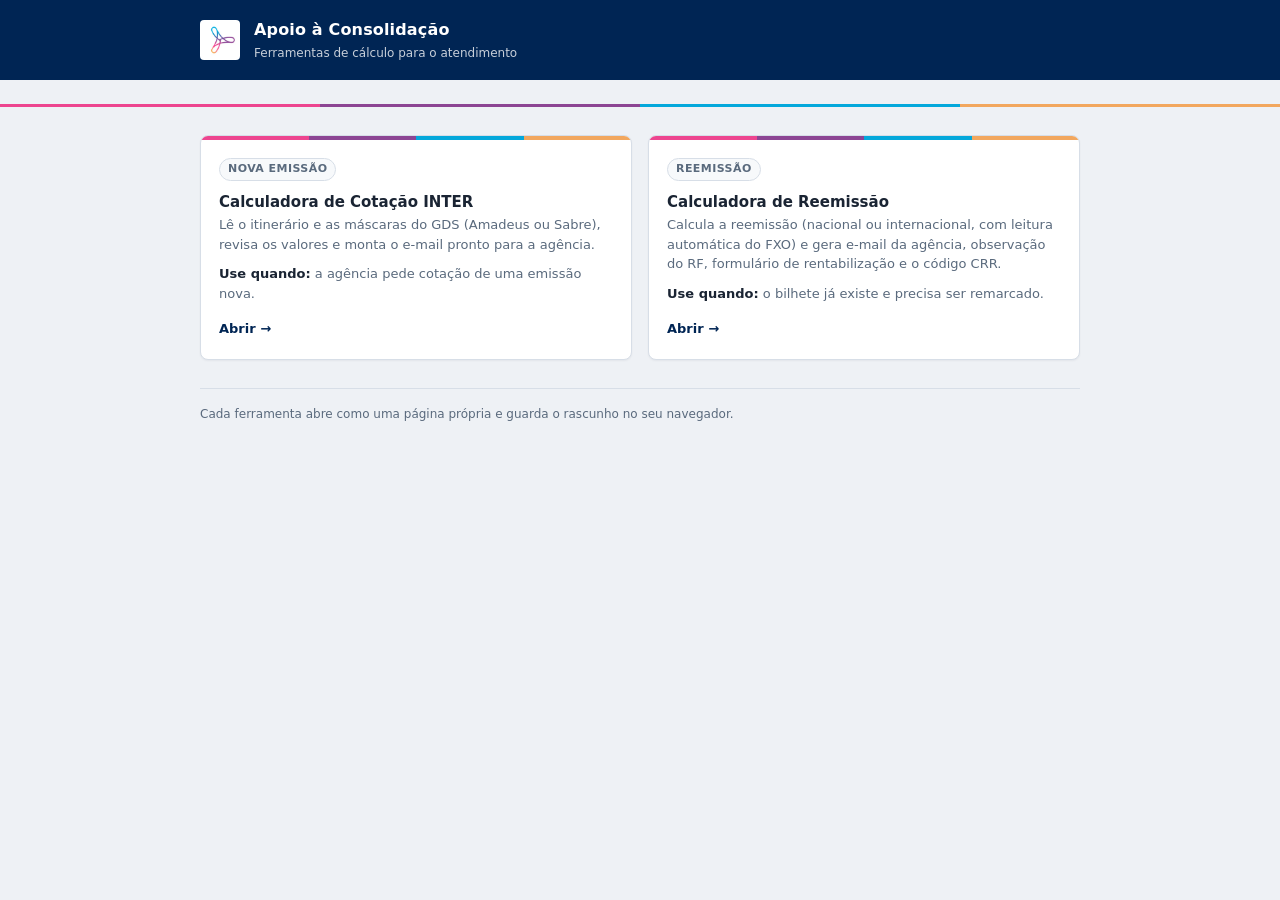
==== index.html @ dac20a4a "Cria o ponto de entrada unico de apoio a consolidacao Reune as duas calculadoras do atendimento numa" ====
<!doctype html>
<html lang="pt-BR">
<head>
  <meta charset="utf-8" />
  <meta name="viewport" content="width=device-width,initial-scale=1" />
  <title>Apoio à Consolidação – RexturAdvance</title>
  <link rel="icon" href="icone.jpg" />
  <style>
    /* Tokens lidos do app de cotacao, para o menu e as duas ferramentas lerem
       como o mesmo produto. Tema apenas por prefers-color-scheme: os dois apps
       tem sistemas de tema incompativeis entre si (um usa body[data-theme] +
       cotacao_theme_v2, o outro documentElement.dataset.theme + ra_calc_theme,
       com default escuro), entao nenhum seletor aqui seria verdadeiro para os
       dois -- e escrever a chave de um deles mudaria o estado do app. */
    :root{
      --canvas:#eef1f5;
      --surface:#ffffff;
      --surface-2:#f7f9fb;
      --ink:#1a2433;
      --ink-2:#5a6a7d;
      --line:#d7dee7;
      --line-strong:#bcc7d4;
      --brand:#002554;
      --accent:#002554;
      --accent-ink:#ffffff;
      --focus:rgba(0,37,84,.18);
      --radius:8px;
      --radius-sm:4px;
      --shadow:0 1px 2px rgba(16,24,40,.05);
      --sans: system-ui, -apple-system, "Segoe UI", Roboto, Helvetica, Arial, sans-serif;
    }
    @media (prefers-color-scheme: dark){
      :root{
        --canvas:#13171f;
        --surface:#1b212b;
        --surface-2:#161b24;
        --ink:#e7edf4;
        --ink-2:#97a4b5;
        --line:#2b3440;
        --line-strong:#3c4856;
        --accent:#2d6cb0;
        --focus:rgba(45,108,176,.26);
        --shadow:0 1px 2px rgba(0,0,0,.2);
      }
    }

    *{box-sizing:border-box}
    body{
      margin:0;
      padding:0 16px 48px;
      background:var(--canvas);
      color:var(--ink);
      font-family:var(--sans);
      font-size:14px;
      line-height:1.5;
    }

    .topbar{
      margin:0 -16px 24px;
      padding:18px 20px;
      background:var(--brand);
      color:#fff;
    }
    .topbarInner{max-width:880px; margin:0 auto; display:flex; align-items:center; gap:14px}
    .logoBox{
      flex:0 0 auto;
      height:40px; width:40px;
      display:flex; align-items:center; justify-content:center;
      background:#fff;
      border-radius:var(--radius-sm);
      overflow:hidden;
    }
    .logoBox img{max-height:34px; max-width:34px; display:block}
    .topbar h1{margin:0; font-size:16px; font-weight:600; letter-spacing:.01em}
    .topbar p{margin:2px 0 0; font-size:12px; color:rgba(255,255,255,.78)}

    .brandRule{display:flex; margin:0 -16px 28px; height:3px}
    .brandRule span{flex:1 1 25%}

    main{max-width:880px; margin:0 auto}

    .cards{
      display:grid;
      grid-template-columns:repeat(auto-fit, minmax(280px, 1fr));
      gap:16px;
    }

    .card{
      display:flex;
      flex-direction:column;
      background:var(--surface);
      border:1px solid var(--line);
      border-radius:var(--radius);
      box-shadow:var(--shadow);
      overflow:hidden;
      text-decoration:none;
      color:inherit;
      transition:border-color .12s ease, box-shadow .12s ease;
    }
    .card:hover{
      border-color:var(--line-strong);
      box-shadow:0 2px 8px rgba(16,24,40,.09);
    }
    .card:focus-visible{outline:2px solid var(--accent); outline-offset:2px}
    .cardRule{display:flex; height:4px}
    .cardRule span{flex:1 1 25%}
    .cardBody{padding:18px 18px 20px; display:flex; flex-direction:column; flex:1}
    .card h2{margin:0 0 2px; font-size:15px; font-weight:600}
    .cardTag{
      display:inline-block;
      align-self:flex-start;
      margin:0 0 10px;
      padding:2px 8px;
      border:1px solid var(--line);
      border-radius:999px;
      background:var(--surface-2);
      color:var(--ink-2);
      font-size:11px;
      font-weight:600;
      letter-spacing:.04em;
      text-transform:uppercase;
    }
    .card p{margin:0; color:var(--ink-2); font-size:13px}
    .cardWhen{margin-top:10px !important; font-size:12px}
    .cardWhen b{color:var(--ink); font-weight:600}
    .cardGo{
      margin-top:16px;
      color:var(--accent);
      font-size:13px;
      font-weight:600;
    }

    footer{
      max-width:880px;
      margin:28px auto 0;
      padding-top:16px;
      border-top:1px solid var(--line);
      color:var(--ink-2);
      font-size:12px;
    }
  </style>
</head>
<body>

<header class="topbar">
  <div class="topbarInner">
    <div class="logoBox"><img src="icone.jpg" alt="RexturAdvance" /></div>
    <div>
      <h1>Apoio à Consolidação</h1>
      <p>Ferramentas de cálculo para o atendimento</p>
    </div>
  </div>
</header>

<div class="brandRule">
  <span style="background:#ed458f"></span>
  <span style="background:#8c4593"></span>
  <span style="background:#04a8db"></span>
  <span style="background:#f2a75e"></span>
</div>

<main>
  <div class="cards">

    <a class="card" href="./cotacao/">
      <div class="cardRule">
        <span style="background:#ed458f"></span>
        <span style="background:#8c4593"></span>
        <span style="background:#04a8db"></span>
        <span style="background:#f2a75e"></span>
      </div>
      <div class="cardBody">
        <span class="cardTag">Nova emissão</span>
        <h2>Calculadora de Cotação INTER</h2>
        <p>Lê o itinerário e as máscaras do GDS (Amadeus ou Sabre), revisa os valores e monta o e-mail pronto para a agência.</p>
        <p class="cardWhen"><b>Use quando:</b> a agência pede cotação de uma emissão nova.</p>
        <div class="cardGo">Abrir &rarr;</div>
      </div>
    </a>

    <a class="card" href="./reemissao/">
      <div class="cardRule">
        <span style="background:#ed458f"></span>
        <span style="background:#8c4593"></span>
        <span style="background:#04a8db"></span>
        <span style="background:#f2a75e"></span>
      </div>
      <div class="cardBody">
        <span class="cardTag">Reemissão</span>
        <h2>Calculadora de Reemissão</h2>
        <p>Calcula a reemissão (nacional ou internacional, com leitura automática do FXO) e gera e-mail da agência, observação do RF, formulário de rentabilização e o código CRR.</p>
        <p class="cardWhen"><b>Use quando:</b> o bilhete já existe e precisa ser remarcado.</p>
        <div class="cardGo">Abrir &rarr;</div>
      </div>
    </a>

  </div>

  <footer>
    Cada ferramenta abre como uma página própria e guarda o rascunho no seu navegador.
  </footer>
</main>

</body>
</html>
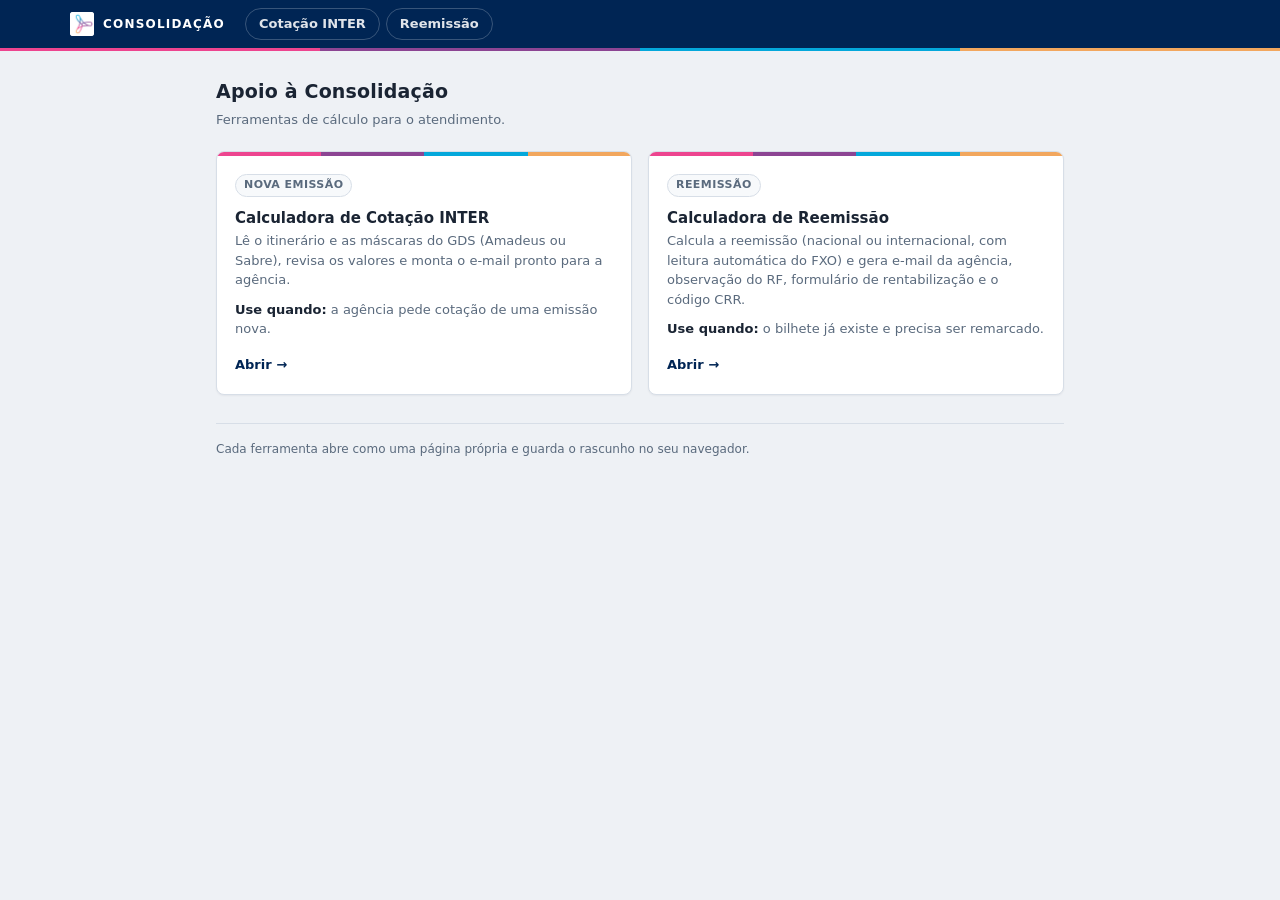
==== commit 7c7dcb36: "Adiciona barra de navegacao e alinha a paleta da reemissao a da cotacao NAVEGACAO Barra no topo de c" ====
--- a/index.html
+++ b/index.html
@@ -5,6 +5,7 @@
   <meta name="viewport" content="width=device-width,initial-scale=1" />
   <title>Apoio à Consolidação – RexturAdvance</title>
   <link rel="icon" href="icone.jpg" />
+  <link rel="stylesheet" href="shared/nav.css" />
   <style>
     /* Tokens lidos do app de cotacao, para o menu e as duas ferramentas lerem
        como o mesmo produto. Tema apenas por prefers-color-scheme: os dois apps
@@ -47,7 +48,10 @@
     *{box-sizing:border-box}
     body{
       margin:0;
-      padding:0 16px 48px;
+      /* Sem padding horizontal no body: a nav compartilhada e full-bleed, igual
+         nos dois apps (que tambem usam body{margin:0} sem padding). O recuo do
+         conteudo fica nos containers. */
+      padding:0 0 48px;
       background:var(--canvas);
       color:var(--ink);
       font-family:var(--sans);
@@ -55,29 +59,14 @@
       line-height:1.5;
     }
 
-    .topbar{
-      margin:0 -16px 24px;
-      padding:18px 20px;
-      background:var(--brand);
-      color:#fff;
-    }
-    .topbarInner{max-width:880px; margin:0 auto; display:flex; align-items:center; gap:14px}
-    .logoBox{
-      flex:0 0 auto;
-      height:40px; width:40px;
-      display:flex; align-items:center; justify-content:center;
-      background:#fff;
-      border-radius:var(--radius-sm);
-      overflow:hidden;
-    }
-    .logoBox img{max-height:34px; max-width:34px; display:block}
-    .topbar h1{margin:0; font-size:16px; font-weight:600; letter-spacing:.01em}
-    .topbar p{margin:2px 0 0; font-size:12px; color:rgba(255,255,255,.78)}
+    /* A barra navy e o filete da marca vem da nav compartilhada (shared/nav.css),
+       a mesma que aparece dentro das duas ferramentas. Aqui o cabecalho e so
+       texto, para nao empilhar duas faixas navy. */
+    .pageHead{max-width:880px; margin:0 auto; padding:26px 16px 22px}
+    .pageHead h1{margin:0; font-size:19px; font-weight:600; letter-spacing:.01em}
+    .pageHead p{margin:4px 0 0; color:var(--ink-2); font-size:13px}
 
-    .brandRule{display:flex; margin:0 -16px 28px; height:3px}
-    .brandRule span{flex:1 1 25%}
-
-    main{max-width:880px; margin:0 auto}
+    main{max-width:880px; margin:0 auto; padding:0 16px}
 
     .cards{
       display:grid;
@@ -142,22 +131,10 @@
 </head>
 <body>
 
-<header class="topbar">
-  <div class="topbarInner">
-    <div class="logoBox"><img src="icone.jpg" alt="RexturAdvance" /></div>
-    <div>
-      <h1>Apoio à Consolidação</h1>
-      <p>Ferramentas de cálculo para o atendimento</p>
-    </div>
-  </div>
+<header class="pageHead">
+  <h1>Apoio à Consolidação</h1>
+  <p>Ferramentas de cálculo para o atendimento.</p>
 </header>
-
-<div class="brandRule">
-  <span style="background:#ed458f"></span>
-  <span style="background:#8c4593"></span>
-  <span style="background:#04a8db"></span>
-  <span style="background:#f2a75e"></span>
-</div>
 
 <main>
   <div class="cards">
@@ -201,5 +178,6 @@
   </footer>
 </main>
 
+<script src="shared/nav.js"></script>
 </body>
 </html>
--- a/shared/nav.css
+++ b/shared/nav.css
@@ -0,0 +1,101 @@
+/* Barra de navegacao do conjunto de ferramentas.
+   Injetada nas copias pelo sync.sh -- o codigo dos apps nao e alterado.
+
+   Os dois apps tem CSS GLOBAL nao escopado (*, body, a, button, input, .card,
+   .row, .grid, .pill, .hidden). Por isso aqui:
+     - tudo vive sob .raNav, nunca em seletor de elemento solto;
+     - as propriedades que os apps definem globalmente em <a> (cor, decoracao,
+       peso, fonte) sao reafirmadas, senao a regra global deles vence pela
+       ordem ou pela especificidade;
+     - nada de position:sticky: o app de cotacao usa html{overflow-x:hidden},
+       e overflow em html/body quebra sticky em parte dos navegadores. Barra
+       estatica no topo do documento e previsivel nos dois.
+   A barra e navy em qualquer tema de propósito: e o elemento que unifica as
+   duas ferramentas, então não acompanha o tema claro/escuro de cada uma. */
+
+.raNav{
+  display:block;
+  background:#002554;
+  font-family: system-ui, -apple-system, "Segoe UI", Roboto, Helvetica, Arial, sans-serif;
+  line-height:1.4;
+}
+.raNavInner{
+  display:flex;
+  align-items:center;
+  flex-wrap:wrap;
+  gap:6px;
+  max-width:1180px;
+  margin:0 auto;
+  padding:8px 16px;
+}
+
+/* Marca: volta para o menu. */
+.raNav a.raNavBrand{
+  display:flex;
+  align-items:center;
+  gap:9px;
+  margin-right:8px;
+  padding:4px 6px 4px 4px;
+  border:0;
+  border-radius:4px;
+  background:transparent;
+  color:#fff;
+  font-size:12px;
+  font-weight:700;
+  letter-spacing:.1em;
+  text-transform:uppercase;
+  text-decoration:none;
+}
+.raNav a.raNavBrand:hover{background:rgba(255,255,255,.1)}
+.raNav .raNavLogo{
+  flex:0 0 auto;
+  width:24px; height:24px;
+  display:block;
+  border-radius:3px;
+  background:#fff;
+  object-fit:contain;
+}
+
+.raNav .raNavLinks{display:flex; align-items:center; flex-wrap:wrap; gap:6px}
+
+/* Pilulas de navegacao. */
+.raNav a.raNavItem{
+  display:inline-block;
+  padding:6px 13px;
+  border:1px solid rgba(255,255,255,.22);
+  border-radius:999px;
+  background:transparent;
+  color:rgba(255,255,255,.88);
+  font-family:inherit;
+  font-size:13px;
+  font-weight:600;
+  text-decoration:none;
+  white-space:nowrap;
+  transition:background-color .12s ease, border-color .12s ease;
+}
+.raNav a.raNavItem:hover{
+  background:rgba(255,255,255,.12);
+  border-color:rgba(255,255,255,.4);
+  color:#fff;
+  text-decoration:none;
+}
+.raNav a.raNavItem[aria-current="page"]{
+  background:#fff;
+  border-color:#fff;
+  color:#002554;
+  font-weight:700;
+}
+.raNav a.raNavItem:focus-visible{
+  outline:2px solid #fff;
+  outline-offset:2px;
+}
+
+/* Filete da marca sob a barra: a assinatura visual que amarra as ferramentas. */
+.raNavRule{display:flex; height:3px}
+.raNavRule i{flex:1 1 25%; display:block; font-size:0; line-height:0}
+
+@media (max-width:560px){
+  .raNavInner{padding:7px 12px}
+  .raNav a.raNavBrand span{display:none}
+  .raNav a.raNavItem{font-size:12px; padding:5px 11px}
+}
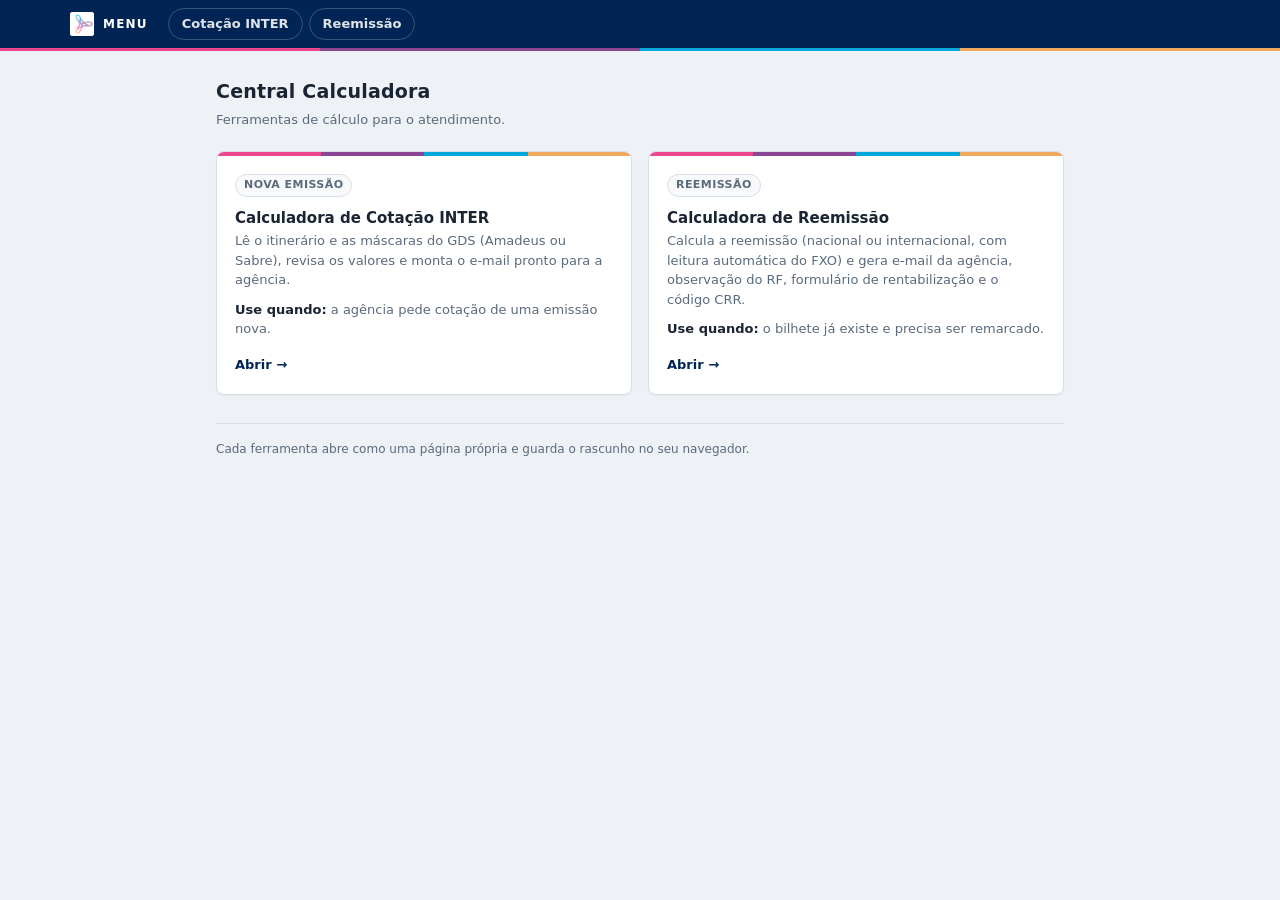
==== commit 5fcdfbda: "Renomeia a vitrine para Central Calculadora e alinha a fonte do seletor de tema Troca o titulo/h1 da" ====
--- a/index.html
+++ b/index.html
@@ -3,7 +3,7 @@
 <head>
   <meta charset="utf-8" />
   <meta name="viewport" content="width=device-width,initial-scale=1" />
-  <title>Apoio à Consolidação – RexturAdvance</title>
+  <title>Central Calculadora – RexturAdvance</title>
   <link rel="icon" href="icone.jpg" />
   <link rel="stylesheet" href="shared/nav.css" />
   <style>
@@ -132,7 +132,7 @@
 <body>
 
 <header class="pageHead">
-  <h1>Apoio à Consolidação</h1>
+  <h1>Central Calculadora</h1>
   <p>Ferramentas de cálculo para o atendimento.</p>
 </header>
 
